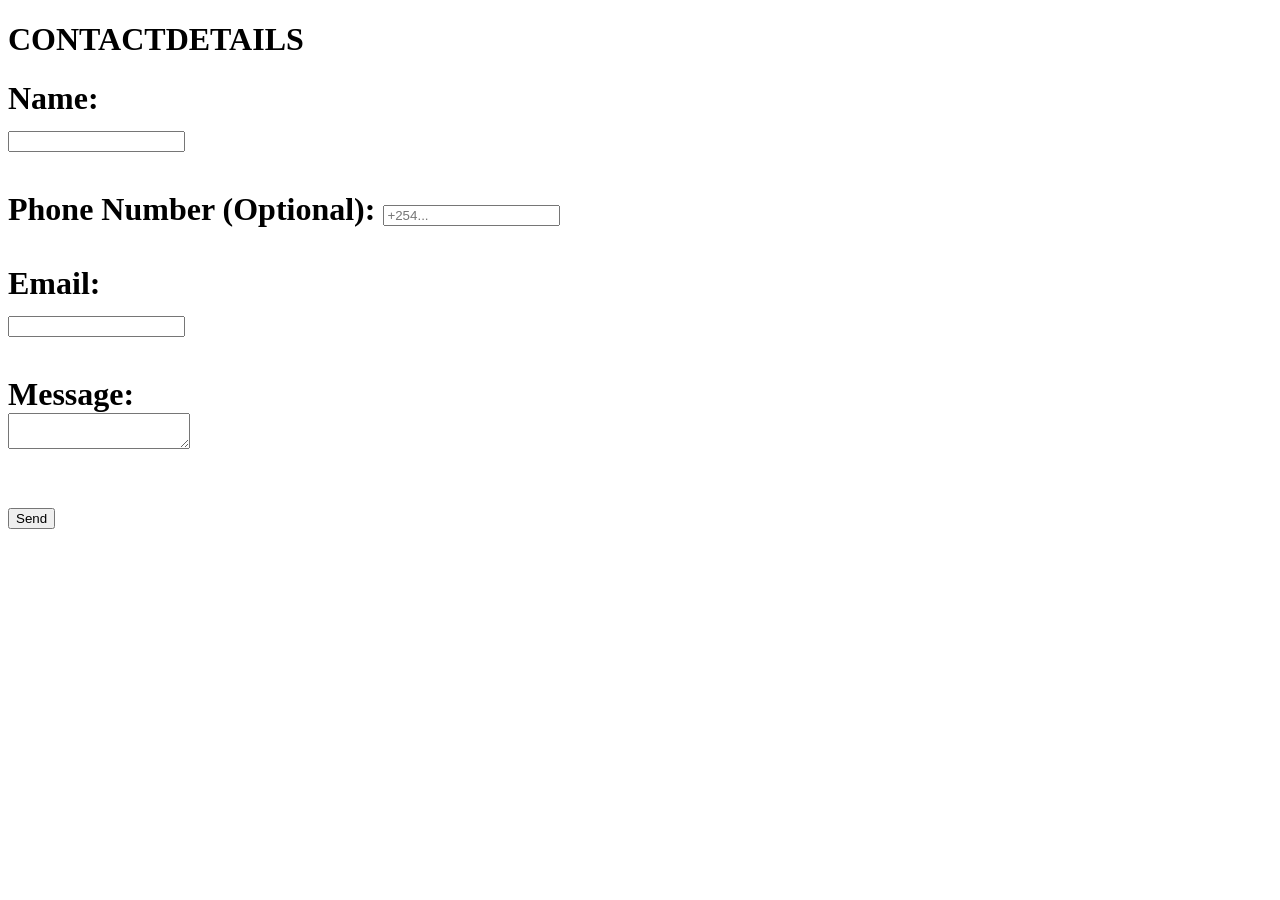
==== contact.html @ 5dd88122 "connect project to github" ====
<!DOCTYPE html>
<html lang="en">
<head>
    <meta charset="UTF-8">
    <meta name="viewport" content="width=device-width, initial-scale=1.0">
    <title>CONTACT FORM</title>
</head>

<body>
<h1> CONTACTDETAILS <h1>

<form>
    <label>Name:</label><br>
    <input type="text" required><br><br>

    <label for="phone">Phone Number (Optional):</label>
    <input type="tel" id="phone" name="phone" placeholder="+254..."><br><br>

    <label>Email:</label><br>
    <input type="email" required><br><br>

    <label>Message:</label><br>
    <textarea required></textarea><br><br>
    

    <button type="submit">Send</button>
</form>

    </form>
</section>
</body>
</html>
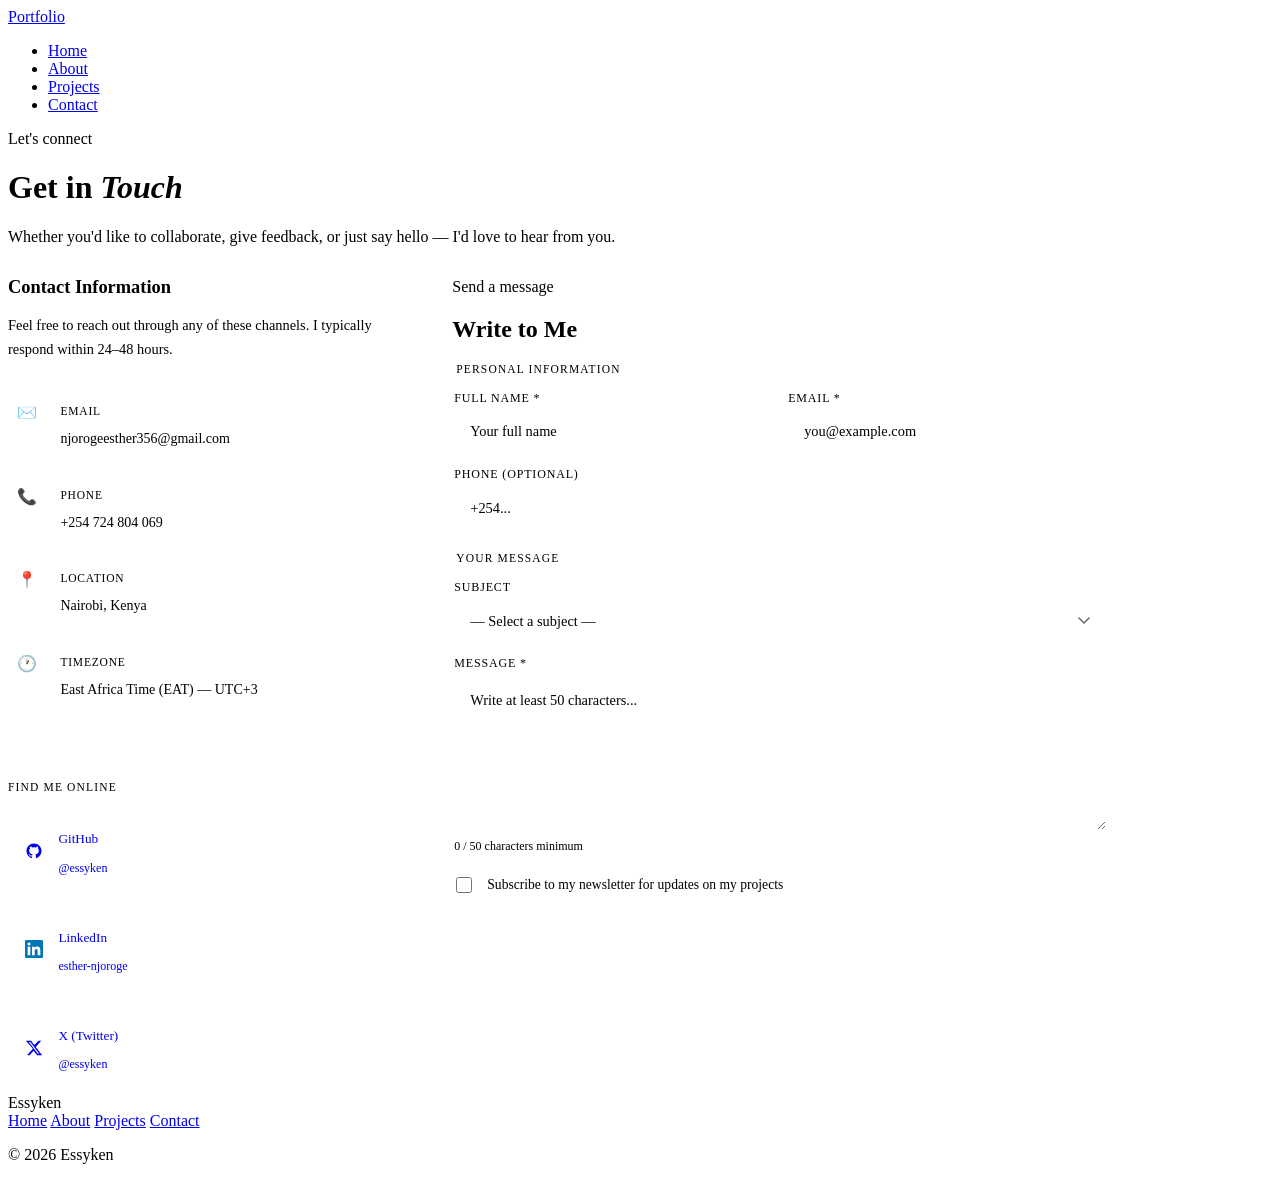
==== commit aa67a94f: "Revamp contact.html with new layout and styles Updated the contact form layout and styles, added soc" ====
--- a/contact.html
+++ b/contact.html
@@ -1,32 +1,359 @@
 <!DOCTYPE html>
 <html lang="en">
 <head>
-    <meta charset="UTF-8">
-    <meta name="viewport" content="width=device-width, initial-scale=1.0">
-    <title>CONTACT FORM</title>
+  <meta charset="UTF-8">
+  <meta name="viewport" content="width=device-width, initial-scale=1.0">
+  <title>Contact — Esther Njoroge</title>
+  <link rel="stylesheet" href="styles.css">
+  <style>
+    .contact-layout {
+      display: grid;
+      grid-template-columns: 1fr 1.8fr;
+      gap: 5rem;
+      align-items: start;
+      max-width: 1100px;
+    }
+    .contact-aside { position: sticky; top: 5rem; }
+
+    .contact-aside-title {
+      font-family: var(--serif);
+      font-size: 1.15rem;
+      margin-bottom: 0.5rem;
+    }
+    .contact-aside-desc {
+      font-size: 0.9rem;
+      color: var(--ink-muted);
+      line-height: 1.7;
+      font-weight: 300;
+      margin-bottom: 2rem;
+    }
+
+    .contact-details { display: flex; flex-direction: column; gap: 1rem; margin-bottom: 2.5rem; }
+    .contact-detail-item {
+      display: flex; align-items: flex-start; gap: 0.9rem;
+    }
+    .contact-detail-icon {
+      width: 38px; height: 38px;
+      border-radius: 8px;
+      background: var(--accent-pale);
+      border: 1px solid var(--accent-light);
+      display: flex; align-items: center; justify-content: center;
+      font-size: 1rem;
+      flex-shrink: 0;
+    }
+    .contact-detail-text {}
+    .contact-detail-label { font-size: 0.72rem; text-transform: uppercase; letter-spacing: 0.07em; color: var(--ink-faint); margin-bottom: 2px; }
+    .contact-detail-value { font-size: 0.875rem; color: var(--ink); }
+    .contact-detail-value a { color: var(--ink); text-decoration: none; }
+    .contact-detail-value a:hover { color: var(--accent); }
+
+    .divider { height: 1px; background: var(--border-soft); margin: 1.75rem 0; }
+
+    /* Social */
+    .socials-title { font-size: 0.72rem; text-transform: uppercase; letter-spacing: 0.1em; color: var(--ink-faint); margin-bottom: 1rem; }
+    .socials-list { display: flex; flex-direction: column; gap: 0.6rem; }
+    .social-link {
+      display: flex; align-items: center; gap: 0.75rem;
+      text-decoration: none;
+      padding: 0.6rem 0.9rem;
+      border-radius: 8px;
+      border: 1px solid var(--border-soft);
+      background: var(--surface);
+      transition: border-color 0.2s, background 0.2s;
+    }
+    .social-link:hover { border-color: var(--accent-light); background: var(--accent-pale); }
+    .social-link-icon { font-size: 1rem; width: 24px; text-align: center; }
+    .social-link-text { font-size: 0.83rem; color: var(--ink); }
+    .social-link-handle { font-size: 0.75rem; color: var(--ink-muted); }
+
+    /* Form */
+    .contact-form { display: flex; flex-direction: column; gap: 1.25rem; }
+    .form-row { display: grid; grid-template-columns: 1fr 1fr; gap: 1rem; }
+    .form-group { display: flex; flex-direction: column; gap: 0.4rem; }
+    .form-group label {
+      font-size: 0.75rem;
+      font-weight: 500;
+      color: var(--ink-muted);
+      letter-spacing: 0.07em;
+      text-transform: uppercase;
+    }
+    .form-group input,
+    .form-group select,
+    .form-group textarea {
+      font-family: var(--sans);
+      font-size: 0.9rem;
+      color: var(--ink);
+      background: var(--bg);
+      border: 1px solid var(--border);
+      border-radius: 8px;
+      padding: 0.7rem 1rem;
+      outline: none;
+      transition: border-color 0.2s, box-shadow 0.2s;
+      appearance: none;
+      -webkit-appearance: none;
+    }
+    .form-group input::placeholder,
+    .form-group textarea::placeholder { color: var(--ink-faint); }
+    .form-group input:focus,
+    .form-group select:focus,
+    .form-group textarea:focus {
+      border-color: var(--accent);
+      box-shadow: 0 0 0 3px rgba(192,90,47,0.11);
+      background: var(--surface);
+    }
+    .form-group textarea { resize: vertical; min-height: 130px; line-height: 1.65; }
+    .form-group select {
+      background-image: url("data:image/svg+xml,%3Csvg xmlns='http://www.w3.org/2000/svg' width='12' height='8' viewBox='0 0 12 8'%3E%3Cpath d='M1 1l5 5 5-5' stroke='%236B6860' stroke-width='1.5' fill='none' stroke-linecap='round'/%3E%3C/svg%3E");
+      background-repeat: no-repeat;
+      background-position: right 1rem center;
+      background-color: var(--bg);
+      padding-right: 2.5rem;
+      cursor: pointer;
+    }
+    .checkbox-row {
+      display: flex; align-items: center; gap: 0.75rem;
+    }
+    .checkbox-row input[type="checkbox"] {
+      width: 16px; height: 16px;
+      border: 1px solid var(--border);
+      border-radius: 4px;
+      accent-color: var(--accent);
+      cursor: pointer;
+      flex-shrink: 0;
+    }
+    .checkbox-row label {
+      font-size: 0.85rem;
+      color: var(--ink-muted);
+      cursor: pointer;
+    }
+    .form-hint { font-size: 0.75rem; color: var(--ink-faint); margin-top: 0.2rem; }
+
+    .btn-submit {
+      background: var(--accent);
+      color: #fff;
+      padding: 0.875rem 2.25rem;
+      border: none;
+      border-radius: 2rem;
+      font-family: var(--sans);
+      font-size: 0.9rem;
+      font-weight: 500;
+      letter-spacing: 0.02em;
+      cursor: pointer;
+      transition: background 0.2s, transform 0.15s;
+      align-self: flex-start;
+    }
+    .btn-submit:hover { background: #993C1D; transform: translateY(-1px); }
+    .btn-submit:active { transform: translateY(0); }
+    .btn-submit:disabled { background: #B0AEA8; cursor: not-allowed; transform: none; }
+
+    .success-msg {
+      display: none;
+      background: #EAF3DE;
+      border: 1px solid #C0DD97;
+      color: #27500A;
+      border-radius: 10px;
+      padding: 1rem 1.25rem;
+      font-size: 0.875rem;
+      line-height: 1.6;
+    }
+
+    @media (max-width: 768px) {
+      .contact-layout { grid-template-columns: 1fr; gap: 2.5rem; }
+      .contact-aside { position: static; }
+      .form-row { grid-template-columns: 1fr; }
+    }
+  </style>
 </head>
-
 <body>
-<h1> CONTACTDETAILS <h1>
-
-<form>
-    <label>Name:</label><br>
-    <input type="text" required><br><br>
-
-    <label for="phone">Phone Number (Optional):</label>
-    <input type="tel" id="phone" name="phone" placeholder="+254..."><br><br>
-
-    <label>Email:</label><br>
-    <input type="email" required><br><br>
-
-    <label>Message:</label><br>
-    <textarea required></textarea><br><br>
-    
-
-    <button type="submit">Send</button>
-</form>
-
-    </form>
-</section>
+
+<nav>
+  <a class="nav-logo" href="index.html">Portfolio</a>
+  <ul class="nav-links">
+    <li><a href="index.html">Home</a></li>
+    <li><a href="about.html">About</a></li>
+    <li><a href="projects.html">Projects</a></li>
+    <li><a href="contact.html" class="active">Contact</a></li>
+  </ul>
+</nav>
+
+<div class="page-header fade-up">
+  <p class="page-header-tag">Let's connect</p>
+  <h1>Get in <em>Touch</em></h1>
+  <p>Whether you'd like to collaborate, give feedback, or just say hello — I'd love to hear from you.</p>
+</div>
+
+<div class="section">
+  <div class="contact-layout">
+
+    <!-- ASIDE -->
+    <aside class="contact-aside fade-up-1">
+      <h2 class="contact-aside-title">Contact Information</h2>
+      <p class="contact-aside-desc">Feel free to reach out through any of these channels. I typically respond within 24–48 hours.</p>
+
+      <div class="contact-details">
+        <div class="contact-detail-item">
+          <div class="contact-detail-icon">✉️</div>
+          <div class="contact-detail-text">
+            <p class="contact-detail-label">Email</p>
+            <p class="contact-detail-value"><a href="mailto:njorogeesther356@gmail.com">njorogeesther356@gmail.com</a></p>
+          </div>
+        </div>
+        <div class="contact-detail-item">
+          <div class="contact-detail-icon">📞</div>
+          <div class="contact-detail-text">
+            <p class="contact-detail-label">Phone</p>
+            <p class="contact-detail-value"><a href="tel:+254724804069">+254 724 804 069</a></p>
+          </div>
+        </div>
+        <div class="contact-detail-item">
+          <div class="contact-detail-icon">📍</div>
+          <div class="contact-detail-text">
+            <p class="contact-detail-label">Location</p>
+            <p class="contact-detail-value">Nairobi, Kenya</p>
+          </div>
+        </div>
+        <div class="contact-detail-item">
+          <div class="contact-detail-icon">🕐</div>
+          <div class="contact-detail-text">
+            <p class="contact-detail-label">Timezone</p>
+            <p class="contact-detail-value">East Africa Time (EAT) — UTC+3</p>
+          </div>
+        </div>
+      </div>
+
+      <div class="divider"></div>
+
+      <p class="socials-title">Find me online</p>
+      <div class="socials-list">
+        <a href="https://github.com/essyken" class="social-link" target="_blank" rel="noopener">
+          <span class="social-link-icon">
+            <svg width="18" height="18" viewBox="0 0 24 24" fill="currentColor" style="color: var(--ink-muted);">
+              <path d="M12 2C6.477 2 2 6.477 2 12c0 4.418 2.865 8.166 6.839 9.489.5.092.682-.217.682-.482 0-.237-.008-.866-.013-1.7-2.782.603-3.369-1.342-3.369-1.342-.454-1.155-1.11-1.463-1.11-1.463-.908-.62.069-.608.069-.608 1.003.07 1.531 1.03 1.531 1.03.892 1.529 2.341 1.087 2.91.831.092-.646.35-1.086.636-1.336-2.22-.253-4.555-1.11-4.555-4.943 0-1.091.39-1.984 1.029-2.683-.103-.253-.446-1.27.098-2.647 0 0 .84-.269 2.75 1.025A9.578 9.578 0 0 1 12 6.836a9.59 9.59 0 0 1 2.504.337c1.909-1.294 2.747-1.025 2.747-1.025.546 1.377.202 2.394.1 2.647.64.699 1.028 1.592 1.028 2.683 0 3.842-2.339 4.687-4.566 4.935.359.309.678.919.678 1.852 0 1.336-.012 2.415-.012 2.743 0 .267.18.579.688.481C19.138 20.163 22 16.418 22 12c0-5.523-4.477-10-10-10z"/>
+            </svg>
+          </span>
+          <div>
+            <p class="social-link-text">GitHub</p>
+            <p class="social-link-handle">@essyken</p>
+          </div>
+        </a>
+        <a href="https://linkedin.com/in/esther-njoroge" class="social-link" target="_blank" rel="noopener">
+          <span class="social-link-icon">
+            <svg width="18" height="18" viewBox="0 0 24 24" fill="currentColor" style="color: #0077B5;">
+              <path d="M20.447 20.452h-3.554v-5.569c0-1.328-.027-3.037-1.852-3.037-1.853 0-2.136 1.445-2.136 2.939v5.667H9.351V9h3.414v1.561h.046c.477-.9 1.637-1.85 3.37-1.85 3.601 0 4.267 2.37 4.267 5.455v6.286zM5.337 7.433a2.062 2.062 0 0 1-2.063-2.065 2.064 2.064 0 1 1 2.063 2.065zm1.782 13.019H3.555V9h3.564v11.452zM22.225 0H1.771C.792 0 0 .774 0 1.729v20.542C0 23.227.792 24 1.771 24h20.451C23.2 24 24 23.227 24 22.271V1.729C24 .774 23.2 0 22.222 0h.003z"/>
+            </svg>
+          </span>
+          <div>
+            <p class="social-link-text">LinkedIn</p>
+            <p class="social-link-handle">esther-njoroge</p>
+          </div>
+        </a>
+        <a href="https://twitter.com/essyken" class="social-link" target="_blank" rel="noopener">
+          <span class="social-link-icon">
+            <svg width="18" height="18" viewBox="0 0 24 24" fill="currentColor" style="color: var(--ink-muted);">
+              <path d="M18.244 2.25h3.308l-7.227 8.26 8.502 11.24H16.17l-4.714-6.231-5.401 6.231H2.744l7.737-8.835L1.254 2.25H8.08l4.253 5.622zm-1.161 17.52h1.833L7.084 4.126H5.117z"/>
+            </svg>
+          </span>
+          <div>
+            <p class="social-link-text">X (Twitter)</p>
+            <p class="social-link-handle">@essyken</p>
+          </div>
+        </a>
+      </div>
+    </aside>
+
+    <!-- FORM -->
+    <div class="fade-up-2">
+      <p class="section-label">Send a message</p>
+      <h2 class="section-title">Write to Me</h2>
+
+      <div class="success-msg" id="successMsg">
+        ✓ &nbsp;Message sent! Thank you for reaching out, Esther will get back to you within 48 hours.
+      </div>
+
+      <form class="contact-form" id="contactForm" novalidate>
+        <!-- Personal Info -->
+        <fieldset style="border: none; padding: 0;">
+          <legend style="font-size: 0.72rem; font-weight: 500; letter-spacing: 0.1em; text-transform: uppercase; color: var(--ink-faint); margin-bottom: 1rem; display: block;">Personal information</legend>
+          <div class="form-row">
+            <div class="form-group">
+              <label for="name">Full name *</label>
+              <input type="text" id="name" name="name" required placeholder="Your full name">
+            </div>
+            <div class="form-group">
+              <label for="email">Email *</label>
+              <input type="email" id="email" name="email" required placeholder="you@example.com">
+            </div>
+          </div>
+          <div class="form-group" style="margin-top: 1rem;">
+            <label for="phone">Phone (optional)</label>
+            <input type="tel" id="phone" name="phone" placeholder="+254...">
+          </div>
+        </fieldset>
+
+        <!-- Message -->
+        <fieldset style="border: none; padding: 0; margin-top: 0.25rem;">
+          <legend style="font-size: 0.72rem; font-weight: 500; letter-spacing: 0.1em; text-transform: uppercase; color: var(--ink-faint); margin-bottom: 1rem; display: block;">Your message</legend>
+          <div class="form-group">
+            <label for="subject">Subject</label>
+            <select id="subject" name="subject">
+              <option value="">— Select a subject —</option>
+              <option value="general">General inquiry</option>
+              <option value="project">Project collaboration</option>
+              <option value="feedback">Feedback</option>
+              <option value="other">Other</option>
+            </select>
+          </div>
+          <div class="form-group" style="margin-top: 1rem;">
+            <label for="message">Message *</label>
+            <textarea id="message" name="message" minlength="50" required placeholder="Write at least 50 characters..."></textarea>
+            <span class="form-hint" id="charCount">0 / 50 characters minimum</span>
+          </div>
+        </fieldset>
+
+        <div class="checkbox-row">
+          <input type="checkbox" id="newsletter" name="newsletter">
+          <label for="newsletter">Subscribe to my newsletter for updates on my projects</label>
+        </div>
+
+        <button type="submit" class="btn-submit" id="submitBtn">Send message →</button>
+      </form>
+    </div>
+
+  </div>
+</div>
+
+<footer>
+  <span class="footer-brand">Essyken</span>
+  <nav class="footer-nav">
+    <a href="index.html">Home</a>
+    <a href="about.html">About</a>
+    <a href="projects.html">Projects</a>
+    <a href="contact.html">Contact</a>
+  </nav>
+  <p>© 2026 Essyken</p>
+</footer>
+
+<script>
+  const textarea = document.getElementById('message');
+  const charCount = document.getElementById('charCount');
+  textarea.addEventListener('input', () => {
+    const len = textarea.value.length;
+    charCount.textContent = len + ' / 50 characters minimum';
+    charCount.style.color = len >= 50 ? '#3B6D11' : 'var(--ink-faint)';
+  });
+
+  document.getElementById('contactForm').addEventListener('submit', function(e) {
+    e.preventDefault();
+    const btn = document.getElementById('submitBtn');
+    btn.textContent = 'Sending...';
+    btn.disabled = true;
+    setTimeout(() => {
+      this.style.display = 'none';
+      const msg = document.getElementById('successMsg');
+      msg.style.display = 'block';
+    }, 1200);
+  });
+</script>
+
 </body>
 </html>
